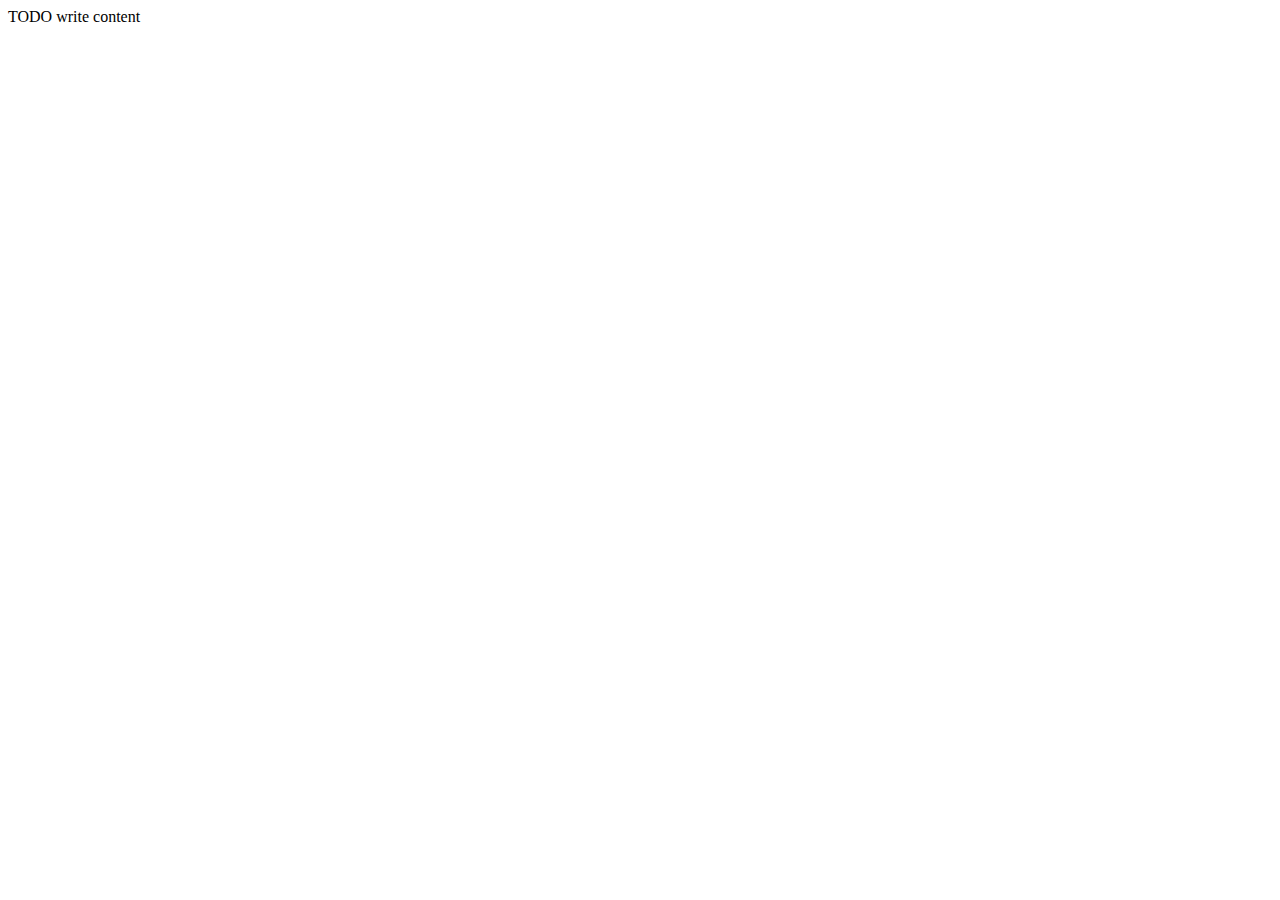
==== DVDPadina/public_html/index.html @ b1b13fea "Vytvorena stranka" ====
<!DOCTYPE html>
<!--
To change this license header, choose License Headers in Project Properties.
To change this template file, choose Tools | Templates
and open the template in the editor.
-->
<html>
    <head>
        <title>TODO supply a title</title>
        <meta charset="UTF-8">
        <meta name="viewport" content="width=device-width, initial-scale=1.0">
    </head>
    <body>
        <div>TODO write content</div>
    </body>
</html>
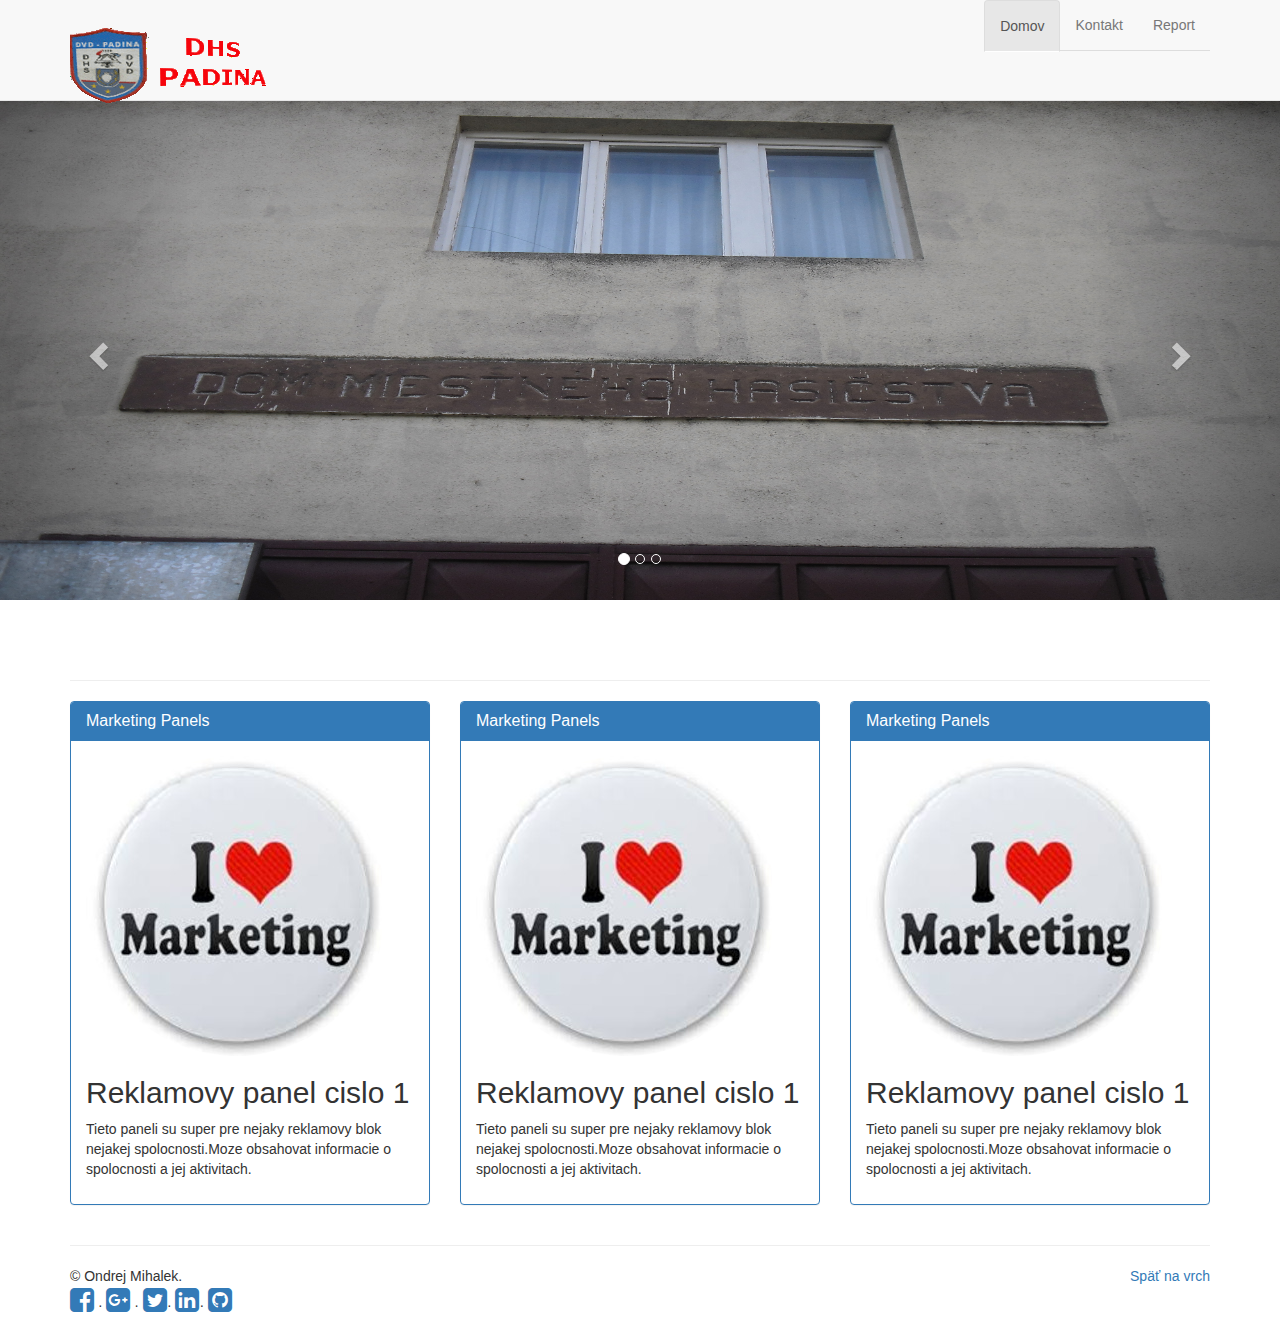
==== commit ce40eaa4: "Index.html s marketing panels" ====
--- a/DVDPadina/public_html/index.html
+++ b/DVDPadina/public_html/index.html
@@ -1,16 +1,152 @@
 <!DOCTYPE html>
-<!--
-To change this license header, choose License Headers in Project Properties.
-To change this template file, choose Tools | Templates
-and open the template in the editor.
--->
-<html>
+<html lang="en">
     <head>
-        <title>TODO supply a title</title>
-        <meta charset="UTF-8">
-        <meta name="viewport" content="width=device-width, initial-scale=1.0">
+        <meta charset="utf-8">
+        <meta http-equiv="X-UA-Compatible" content="IE=edge">
+        <meta name="viewport" content="width=device-width, initial-scale=1">
+        <!-- The above 3 meta tags *must* come first in the head; any other head content must come *after* these tags -->
+        <title>DVD-Padina</title>
+
+        <!-- Bootstrap -->
+        <link href="css/bootstrap.min.css" rel="stylesheet">
+        <link rel="stylesheet" href="https://maxcdn.bootstrapcdn.com/font-awesome/4.6.1/css/font-awesome.min.css">
+        <link href="css/slideshow.css" rel="stylesheet">
+
+
     </head>
     <body>
-        <div>TODO write content</div>
+
+        <nav class="navbar navbar-default navbar-fixed-top">
+            <div class="container">
+                <div class="navbar-header">
+                    <button type="button" class="navbar-toggle collapsed" data-toggle="collapse" data-target=".navbar-collapse">
+                        <span class="sr-only">Toggle navigation</span>
+                        <span class="icon-bar"></span>
+                        <span class="icon-bar"></span>
+                        <span class="icon-bar"></span>
+                    </button>
+
+                    <a class="navbar-brand" style="height: 100px" href="#">
+                        <img alt="Brand" src="images/dvdpadina.gif">
+                    </a>
+
+                </div>
+                <div class="navbar-collapse collapse navbar-right" >
+                    <ul class="nav navbar-nav nav-tabs-justified">
+                        <li class="active"><a href="#">Domov</a></li>
+                        <li><a href="kontakt.html">Kontakt</a></li>
+                        <li><a href="report.html">Report</a></li>
+
+                    </ul>
+                </div><!--/.nav-collapse -->
+            </div>
+        </nav>
+
+
+        <div class="container-fluid" style="padding-top: 100px">
+
+            <div class="row">
+                <!-- Carousel
+    ================================================== -->
+                <div id="myCarousel" class="carousel slide" data-ride="carousel">
+                    <!-- Indicators -->
+                    <ol class="carousel-indicators">
+                        <li data-target="#myCarousel" data-slide-to="0" class="active"></li>
+                        <li data-target="#myCarousel" data-slide-to="1"></li>
+                        <li data-target="#myCarousel" data-slide-to="2"></li>
+                    </ol>
+                    <div class="carousel-inner" role="listbox">
+                        <div class="item active">
+                            <img class="first-slide" src="images/StariDom.JPG" alt="First slide">
+
+                        </div>
+                        <div class="item">
+                            <img class="second-slide" src="images/NovyDom.JPG" alt="Second slide">
+
+                        </div>
+                        <div class="item">
+                            <img class="third-slide" src="images/Kamion.JPG" alt="Third slide">
+
+                        </div>
+                    </div>
+                    <a class="left carousel-control" href="#myCarousel" role="button" data-slide="prev">
+                        <span class="glyphicon glyphicon-chevron-left" aria-hidden="true"></span>
+                        <span class="sr-only">Previous</span>
+                    </a>
+                    <a class="right carousel-control" href="#myCarousel" role="button" data-slide="next">
+                        <span class="glyphicon glyphicon-chevron-right" aria-hidden="true"></span>
+                        <span class="sr-only">Next</span>
+                    </a>
+                </div><!-- /.carousel -->
+            </div>
+
+
+        </div> <!-- /container -->
+
+        <div class="container">
+
+            <hr>
+
+            <div class="row">
+                <div class="col-sm-4">
+                    <div class="panel panel-primary">
+                        <div class="panel-heading">
+                            <h3 class="panel-title">Marketing Panels</h3>
+                        </div>
+                        <div class="panel-body">
+                            <img class="img-circle img-responsive img-center" src="images/padinaKomerc.jpg" alt="">
+                            <h2>Reklamovy panel cislo 1</h2>
+                            <p>Tieto paneli su super pre nejaky reklamovy blok nejakej spolocnosti.Moze obsahovat informacie o spolocnosti a jej aktivitach.</p>
+                        </div>
+                    </div>
+
+                </div>
+                <div class="col-sm-4">
+                    <div class="panel panel-primary">
+                        <div class="panel-heading">
+                            <h3 class="panel-title">Marketing Panels</h3>
+                        </div>
+                        <div class="panel-body">
+                            <img class="img-circle img-responsive img-center" src="images/padinaKomerc.jpg" alt="">
+                            <h2>Reklamovy panel cislo 1</h2>
+                            <p>Tieto paneli su super pre nejaky reklamovy blok nejakej spolocnosti.Moze obsahovat informacie o spolocnosti a jej aktivitach.</p>
+                        </div>
+                    </div>
+                </div>
+                <div class="col-sm-4">
+                    <div class="panel panel-primary">
+                        <div class="panel-heading">
+                            <h3 class="panel-title">Marketing Panels</h3>
+                        </div>
+                        <div class="panel-body">
+                            <img class="img-circle img-responsive img-center" src="images/padinaKomerc.jpg" alt="">
+                            <h2>Reklamovy panel cislo 1</h2>
+                            <p>Tieto paneli su super pre nejaky reklamovy blok nejakej spolocnosti.Moze obsahovat informacie o spolocnosti a jej aktivitach.</p>
+                        </div>
+                    </div>
+                </div>
+            </div>
+            <!-- /.row -->
+
+            <hr>
+
+
+            <footer>
+                <p class="pull-right"><a href="#">Späť na vrch</a></p>
+                <p>&copy; Ondrej Mihalek.<br> <a href="https://www.facebook.com/ondrej.mihalek" title="Kontaktuje ma na fb"><i class="fa fa-facebook-square fa-2x"></i></a> &middot; <a href="https://plus.google.com/118253246329040730746" title="Kontaktujete ma na Google Plus"><i class="fa fa-google-plus-square fa-2x"></i></a>
+                    &middot; <a href="#" title="Link iba srze krase" ><i class="fa fa-twitter-square fa-2x"></i></a>&middot; <a href="#" title="Link iba srze krase" ><i class="fa fa-linkedin-square fa-2x"></i></a>&middot; <a href="https://github.com/oprogramer?tab=repositories" title="Projekty na githube" ><i class="fa fa-github-square fa-2x"></i></a></p>
+
+            </footer>
+        </div>
+
+        <!-- Bootstrap core JavaScript
+       ================================================== -->
+        <!-- Placed at the end of the document so the pages load faster -->
+        <script src="https://ajax.googleapis.com/ajax/libs/jquery/1.11.3/jquery.min.js"></script>
+        <script>window.jQuery || document.write('<script src="../../assets/js/vendor/jquery.min.js"><\/script>');</script>
+        <script src="js/bootstrap.min.js"></script>
+        <script src="js/docs.min.js"></script>
+        <!-- IE10 viewport hack for Surface/desktop Windows 8 bug -->
+        <script src="js/ie10-viewport-bug-workaround.js"></script>
     </body>
 </html>
--- a/DVDPadina/public_html/css/slideshow.css
+++ b/DVDPadina/public_html/css/slideshow.css
@@ -0,0 +1,27 @@
+/* CUSTOMIZE THE CAROUSEL
+-------------------------------------------------- */
+
+/* Carousel base class */
+.carousel {
+  height: 500px;
+  margin-bottom: 60px;
+}
+/* Since positioning the image, we need to help out the caption */
+.carousel-caption {
+  z-index: 10;
+}
+
+/* Declare heights because of positioning of img element */
+.carousel .item {
+  height: 500px;
+  background-color: #777;
+}
+.carousel-inner > .item > img {
+  position: absolute;
+  top: 0;
+  left: 0;
+  min-width: 100%;
+  height: 500px;
+}
+
+
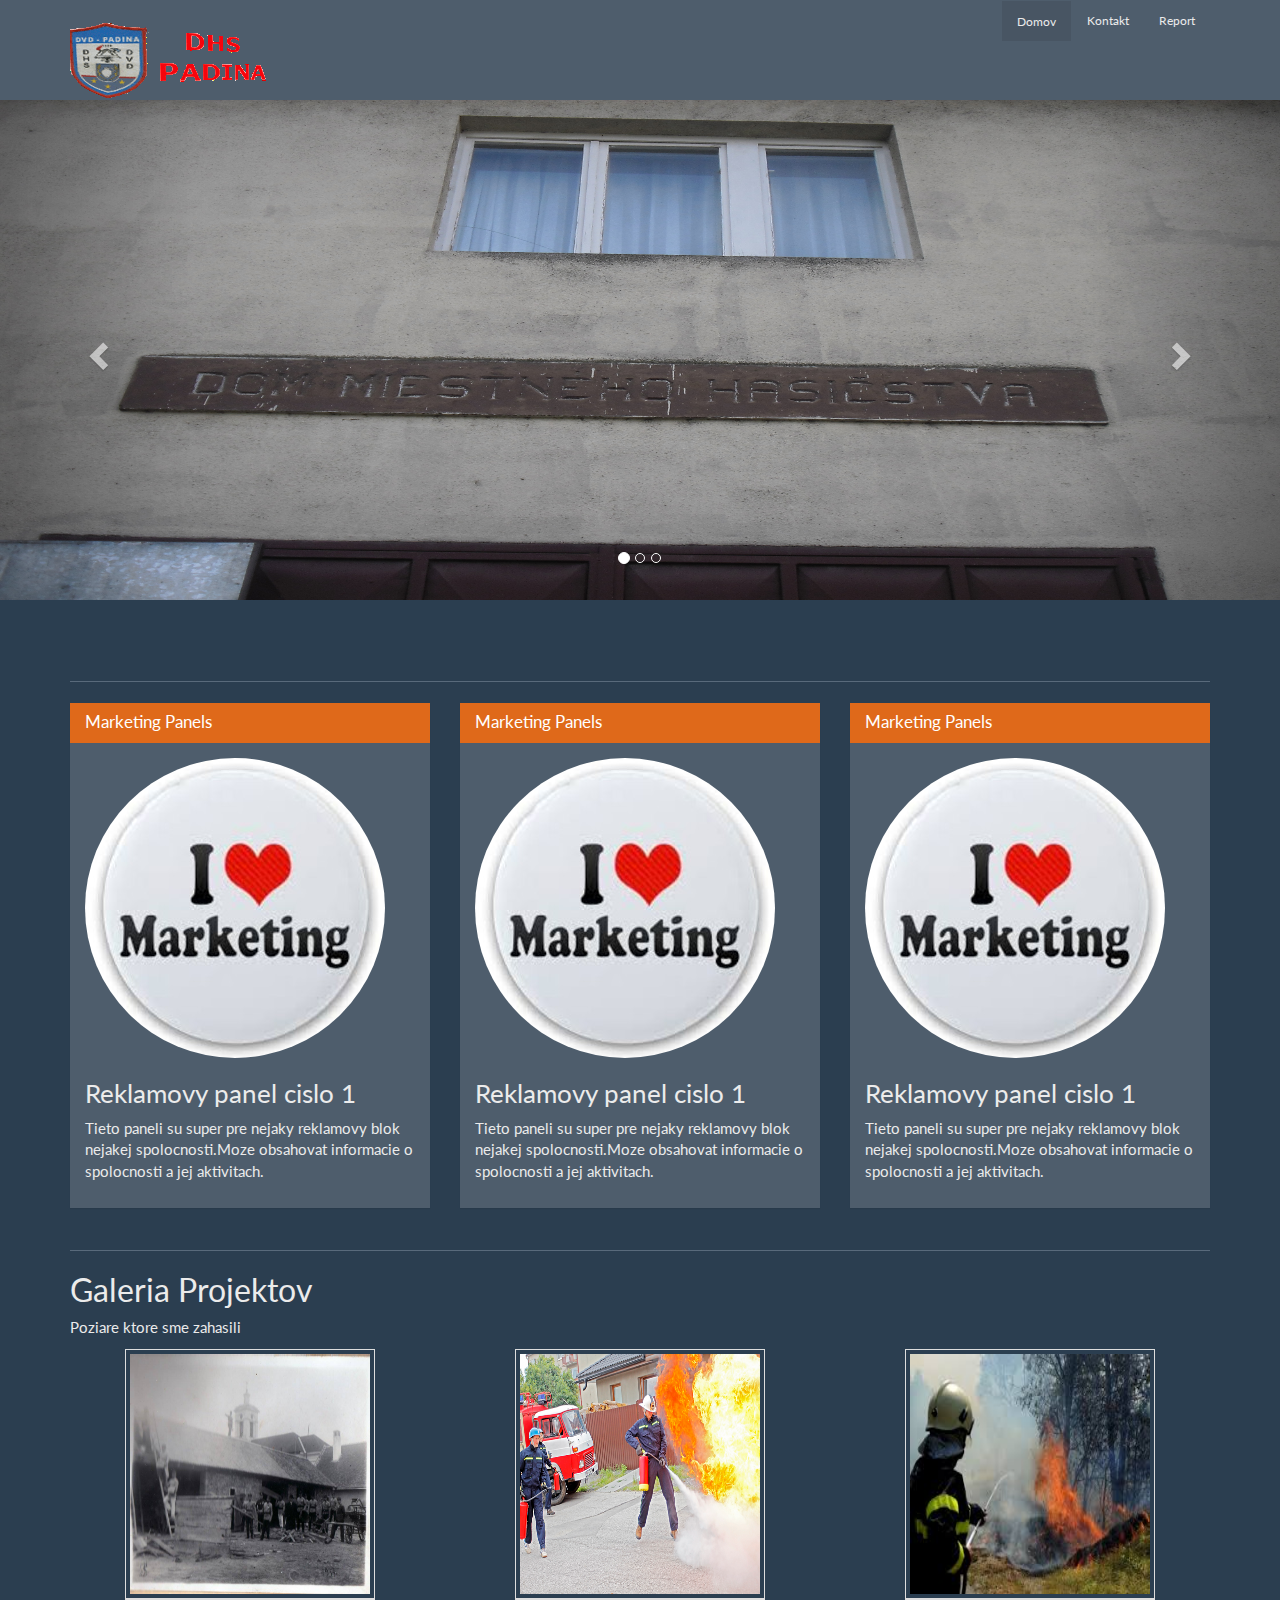
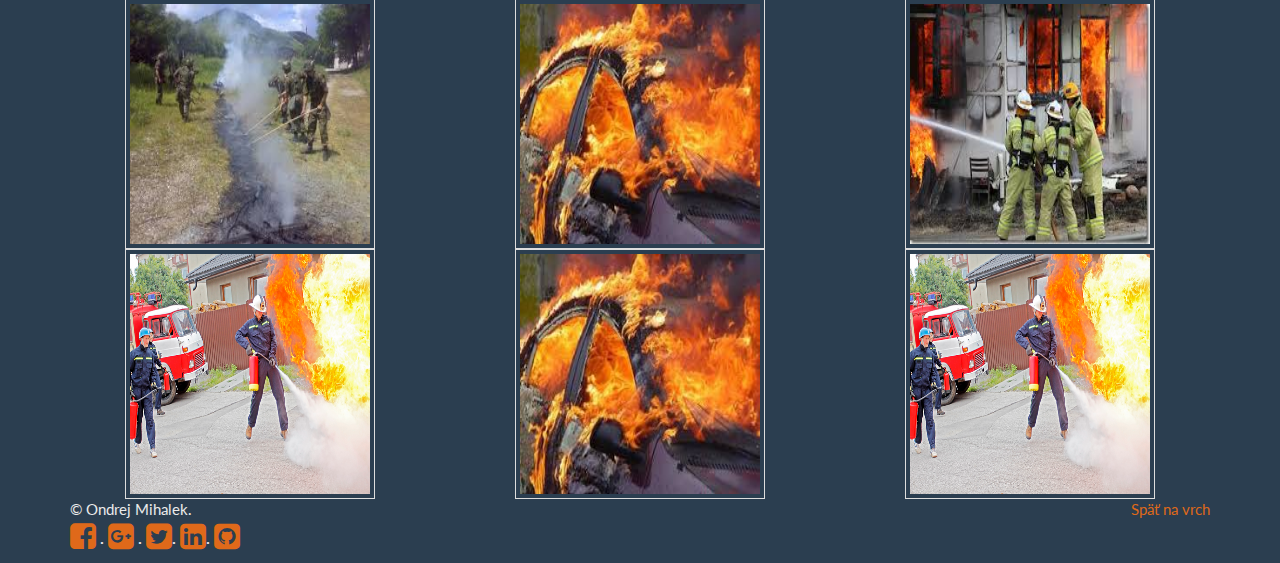
==== commit a255f35c: "Pridany kontaktny formular, adresa a mapa. Zmeneny vzhlad" ====
--- a/DVDPadina/public_html/index.html
+++ b/DVDPadina/public_html/index.html
@@ -9,10 +9,14 @@
 
         <!-- Bootstrap -->
         <link href="css/bootstrap.min.css" rel="stylesheet">
-        <link rel="stylesheet" href="https://maxcdn.bootstrapcdn.com/font-awesome/4.6.1/css/font-awesome.min.css">
+        <link rel="stylesheet" href="font-awesome-4.6.1/css/font-awesome.min.css">
         <link href="css/slideshow.css" rel="stylesheet">
 
+        <style>
+            img-resposive{
+                height: 100%;            }
 
+        </style>
     </head>
     <body>
 
@@ -95,7 +99,7 @@
                         </div>
                         <div class="panel-body">
                             <img class="img-circle img-responsive img-center" src="images/padinaKomerc.jpg" alt="">
-                            <h2>Reklamovy panel cislo 1</h2>
+                            <h3>Reklamovy panel cislo 1</h3>
                             <p>Tieto paneli su super pre nejaky reklamovy blok nejakej spolocnosti.Moze obsahovat informacie o spolocnosti a jej aktivitach.</p>
                         </div>
                     </div>
@@ -108,7 +112,7 @@
                         </div>
                         <div class="panel-body">
                             <img class="img-circle img-responsive img-center" src="images/padinaKomerc.jpg" alt="">
-                            <h2>Reklamovy panel cislo 1</h2>
+                            <h3>Reklamovy panel cislo 1</h3>
                             <p>Tieto paneli su super pre nejaky reklamovy blok nejakej spolocnosti.Moze obsahovat informacie o spolocnosti a jej aktivitach.</p>
                         </div>
                     </div>
@@ -120,7 +124,7 @@
                         </div>
                         <div class="panel-body">
                             <img class="img-circle img-responsive img-center" src="images/padinaKomerc.jpg" alt="">
-                            <h2>Reklamovy panel cislo 1</h2>
+                            <h3>Reklamovy panel cislo 1</h3>
                             <p>Tieto paneli su super pre nejaky reklamovy blok nejakej spolocnosti.Moze obsahovat informacie o spolocnosti a jej aktivitach.</p>
                         </div>
                     </div>
@@ -130,6 +134,23 @@
 
             <hr>
 
+
+            <h2>Galeria Projektov</h2>
+            <p>Poziare ktore sme zahasili</p>            
+            <div class="row">
+                <div class="col-md-4 col-sm-6"><img src="images/dvdPadinaFotka.jpg" class="img-thumbnail img-responsive center-block" style="width:250px;height:250px"></div>  
+                <div class="col-md-4 col-sm-6"><img src="images/hasenie.jpg" class="img-thumbnail img-responsive center-block" style="width:250px;height:250px"></div> 
+                <div class="col-md-4 col-sm-6"><img src="images/hasenie2.jpg" class="img-thumbnail img-responsive center-block" style="width:250px;height:250px"></div> 
+                <div class="col-md-4 col-sm-6"><img src="images/hasenie3.jpg" class="img-thumbnail img-responsive center-block" style="width:250px;height:250px"></div>  
+                <div class="col-md-4 col-sm-6"><img src="images/hasenie4.jpg" class="img-thumbnail img-responsive center-block" style="width:250px;height:250px"></div> 
+                <div class="col-md-4 col-sm-6"><img src="images/hasenie5.jpg" class="img-thumbnail img-responsive center-block" style="width:250px;height:250px"></div> 
+                <div class="col-md-4 col-sm-6"><img src="images/hasenie.jpg" class="img-thumbnail img-responsive center-block" style="width:250px;height:250px"></div>  
+                <div class="col-md-4 col-sm-6"><img src="images/hasenie4.jpg" class="img-thumbnail img-responsive center-block" style="width:250px;height:250px"></div> 
+                <div class="col-md-4 col-sm-6"><img src="images/hasenie.jpg" class="img-thumbnail img-responsive center-block" style="width:250px;height:250px"></div>
+
+            </div>
+
+            
 
             <footer>
                 <p class="pull-right"><a href="#">Späť na vrch</a></p>
@@ -145,8 +166,7 @@
         <script src="https://ajax.googleapis.com/ajax/libs/jquery/1.11.3/jquery.min.js"></script>
         <script>window.jQuery || document.write('<script src="../../assets/js/vendor/jquery.min.js"><\/script>');</script>
         <script src="js/bootstrap.min.js"></script>
-        <script src="js/docs.min.js"></script>
-        <!-- IE10 viewport hack for Surface/desktop Windows 8 bug -->
-        <script src="js/ie10-viewport-bug-workaround.js"></script>
+        
+        
     </body>
 </html>
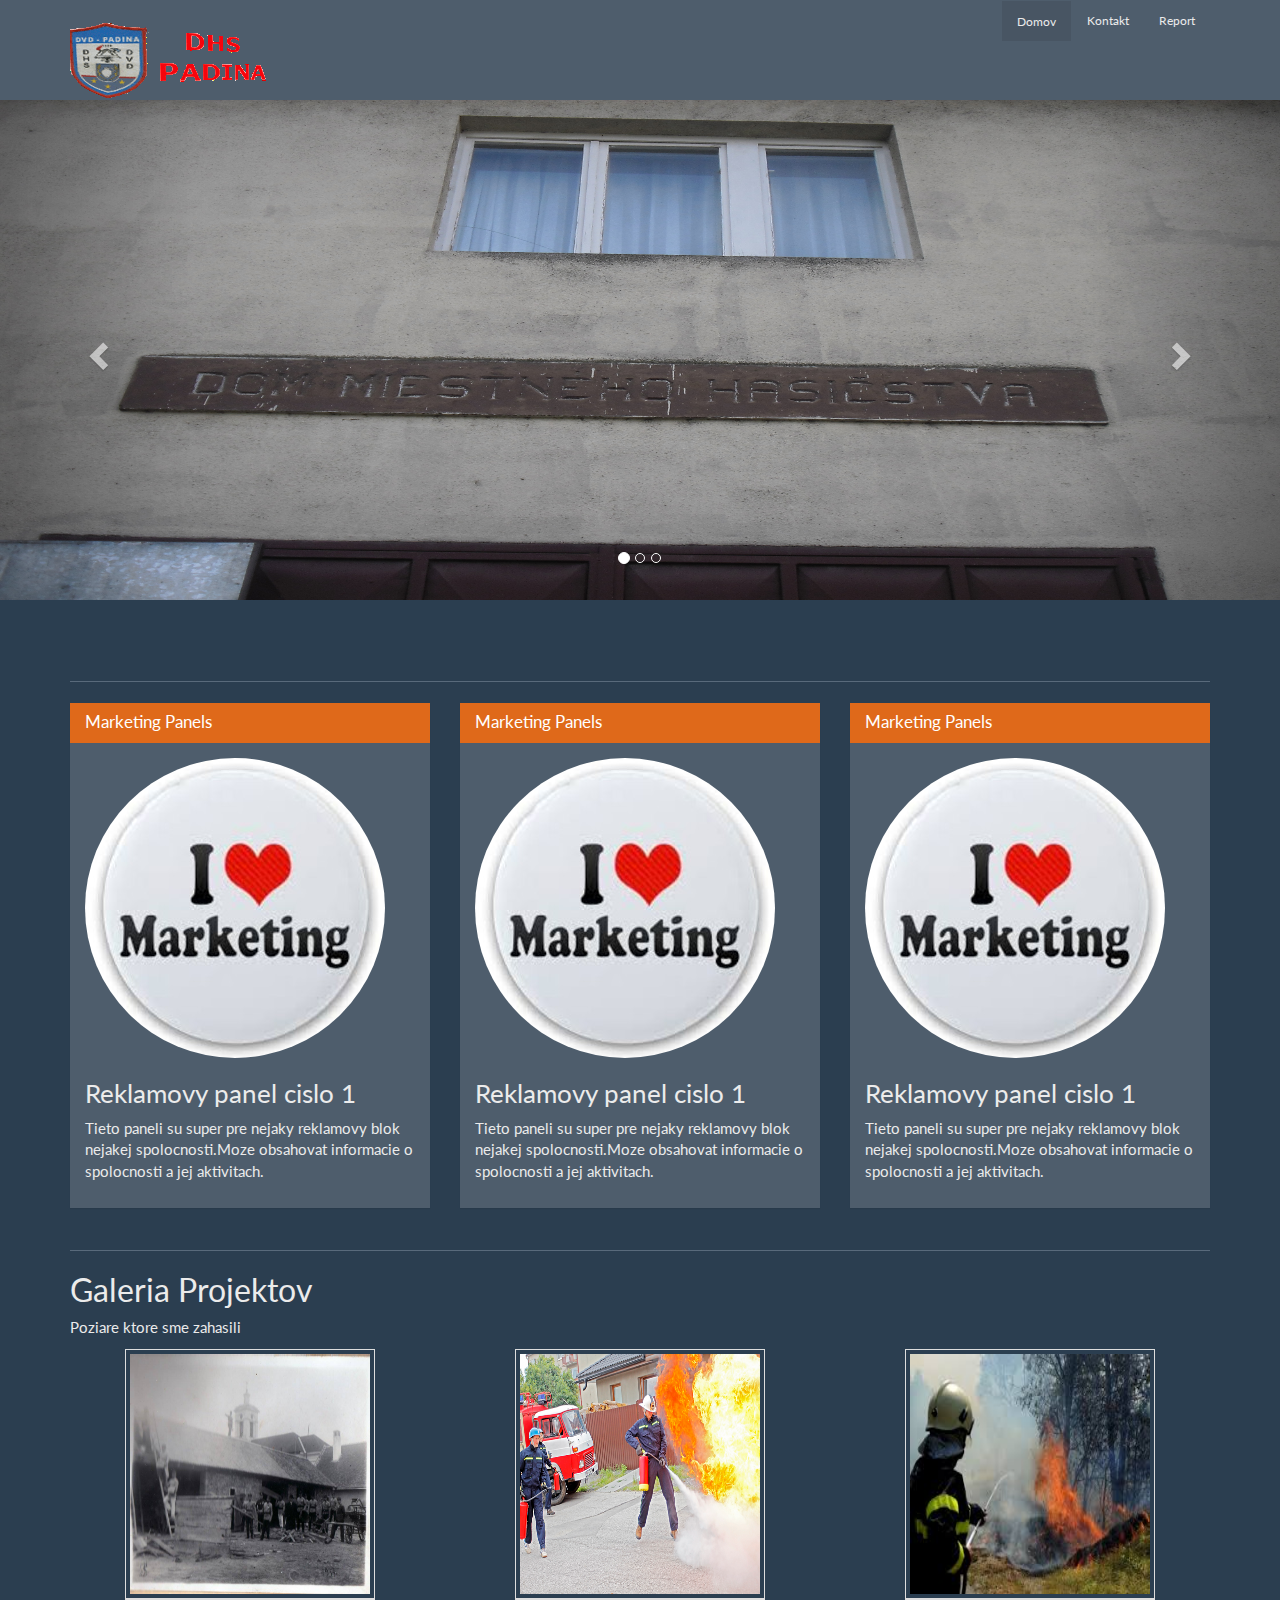
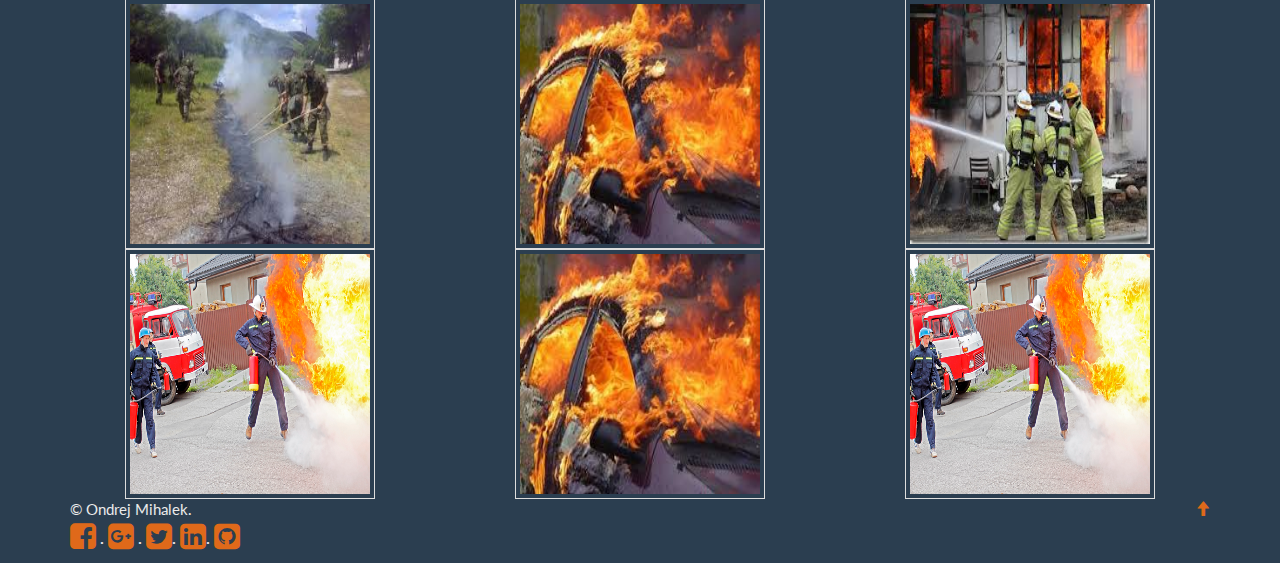
==== commit 885f78d2: "Pridana tabulka so strankovanim" ====
--- a/DVDPadina/public_html/index.html
+++ b/DVDPadina/public_html/index.html
@@ -153,7 +153,7 @@
             
 
             <footer>
-                <p class="pull-right"><a href="#">Späť na vrch</a></p>
+                <p class="pull-right"><a href="#"><span class="glyphicon glyphicon-arrow-up" aria-hidden="true"></span></a></p>
                 <p>&copy; Ondrej Mihalek.<br> <a href="https://www.facebook.com/ondrej.mihalek" title="Kontaktuje ma na fb"><i class="fa fa-facebook-square fa-2x"></i></a> &middot; <a href="https://plus.google.com/118253246329040730746" title="Kontaktujete ma na Google Plus"><i class="fa fa-google-plus-square fa-2x"></i></a>
                     &middot; <a href="#" title="Link iba srze krase" ><i class="fa fa-twitter-square fa-2x"></i></a>&middot; <a href="#" title="Link iba srze krase" ><i class="fa fa-linkedin-square fa-2x"></i></a>&middot; <a href="https://github.com/oprogramer?tab=repositories" title="Projekty na githube" ><i class="fa fa-github-square fa-2x"></i></a></p>
 
